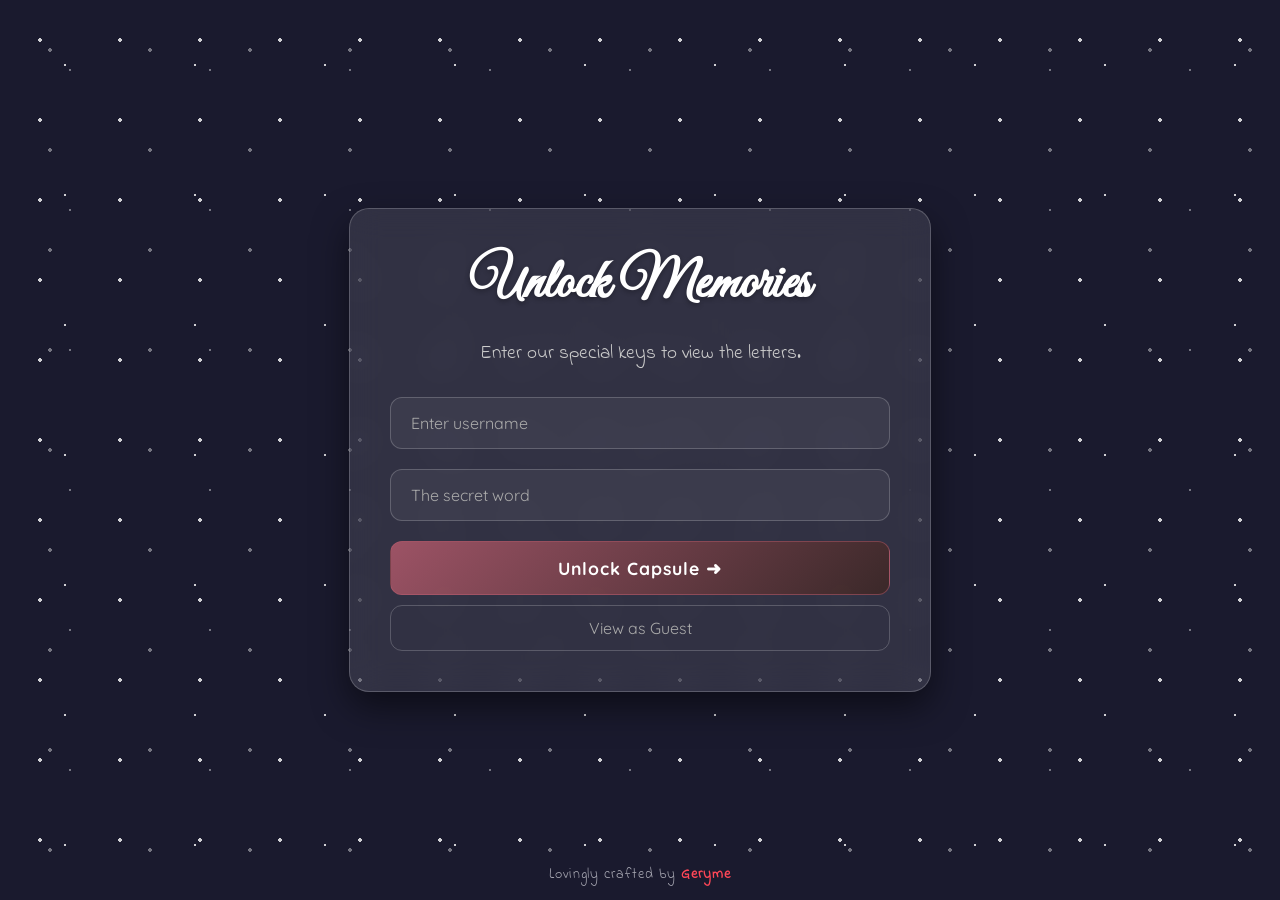
==== login.html @ 2a825312 "[init] Memory Capsule frontend UI, secure routing, and animations" ====
<!DOCTYPE html>
<html lang="en">
<head>
  <meta charset="UTF-8" />
  <meta name="viewport" content="width=device-width, initial-scale=1.0" />
  <title>Unlock Memory Capsule</title>
  <link rel="stylesheet" href="style.css" />
  <link href="https://fonts.googleapis.com/css?family=Indie+Flower" rel="stylesheet" type="text/css" />
  <link href="https://fonts.googleapis.com/css2?family=Quicksand:wght@300;400;500;600;700&display=swap" rel="stylesheet">
  <link rel="icon" href="favicons/fav1.png" type="image/png" />
</head>
<body>
  <div class="stars"></div>

  <div class="gallery-container">
    
    <div class="header">
      <h1>Unlock Memories</h1>
      <p>Enter our special keys to view the letters.</p>
    </div>

    <form id="loginForm" class="login-form">
      <input type="text" id="username" class="login-input" placeholder="Enter username" required />
      <input type="password" id="password" class="login-input" placeholder="The secret word" required />
      
      <div id="errorText" class="error-msg">Incorrect password, please try again.</div>
      
      <button type="submit" class="login-btn">Unlock Capsule ➜</button>
      <button type="button" id="guestBtn" class="guest-btn">View as Guest</button>
    </form>
    
  </div>

  <footer>
    <p>Lovingly crafted by <a href="#" id="name-link">Geryme</a></p>
  </footer>

  <script>
    const form = document.getElementById('loginForm');
    const errorText = document.getElementById('errorText');
    const guestBtn = document.getElementById('guestBtn');

    form.addEventListener('submit', async function(e) {
      e.preventDefault();
      
      const user = document.getElementById('username').value;
      const pass = document.getElementById('password').value;
      
      const BACKEND_URL = 'https://project-chrono-backend.vercel.app/api/login';

      try {
        const response = await fetch(BACKEND_URL, {
          method: 'POST',
          headers: {
            'Content-Type': 'application/json'
          },
          body: JSON.stringify({ username: user, password: pass })
        });

        const data = await response.json();

        if (response.ok && data.success) {
          // Store auth token and redirect on success
          localStorage.setItem('memoryCapsuleToken', data.token);
          window.location.href = 'index.html'; 
        } else {
          // Trigger catch block on failed auth
          throw new Error('Unauthorized');
        }
      } catch (error) {
        // Display error state and animate form
        errorText.style.display = 'block';
        
        form.style.transform = 'translateX(5px)';
        setTimeout(() => form.style.transform = 'translateX(-5px)', 50);
        setTimeout(() => form.style.transform = 'translateX(5px)', 100);
        setTimeout(() => form.style.transform = 'translateX(0)', 150);
      }
    });

    guestBtn.addEventListener('click', function() {
      // Clear any existing token to ensure guest state, then redirect
      localStorage.removeItem('memoryCapsuleToken');
      window.location.href = 'index.html';
    });
  </script>
</body>
</html>
---- style.css ----
@import url("https://fonts.googleapis.com/css2?family=Great+Vibes&display=swap");

body {
  height: 100vh;
  width: 100vw;
  background: #1a1a2e; /* Darker space blue */
  overflow: hidden;
  margin: 0;
  padding: 0;
  font-family: 'Quicksand', sans-serif;
  display: flex;
  justify-content: center;
  align-items: center;
}

/* --- STARRY BACKGROUND --- */
.stars, .stars::before, .stars::after {
  content: '';
  position: fixed;
  top: 0; left: 0; right: 0; bottom: 0;
  background: 
    radial-gradient(white 2px, transparent 2px),
    radial-gradient(white 1.5px, transparent 1.5px);
  z-index: -1;
}

.stars {
  background-size: 80px 80px, 130px 130px;
  animation: moveStars 200s linear infinite, twinkle 4s ease-in-out infinite alternate;
  opacity: 0.8;
}

.stars::before {
  background-size: 100px 100px, 140px 140px;
  animation: moveStarsBefore 300s linear infinite reverse, twinkle 6s ease-in-out infinite alternate;
  opacity: 0.5;
}

@keyframes moveStars { from { background-position: 0 0; } to { background-position: 500px 500px; } }
@keyframes moveStarsBefore { from { background-position: 0 0; } to { background-position: 550px 550px; } }
@keyframes twinkle { 0% { opacity: 0.3; } 100% { opacity: 1; } }


/* --- GALLERY CONTAINER --- */
.gallery-container {
  width: 500px;
  background: rgba(255, 255, 255, 0.1);
  backdrop-filter: blur(15px);
  border-radius: 20px;
  padding: 40px;
  box-shadow: 0 15px 35px rgba(0,0,0,0.5);
  border: 1px solid rgba(255, 255, 255, 0.2);
  text-align: center;
  animation: floatUp 1s ease-out;
}

@keyframes floatUp {
  from { opacity: 0; transform: translateY(30px); }
  to { opacity: 1; transform: translateY(0); }
}

.header h1 {
  font-family: 'Great Vibes', cursive;
  color: #fff;
  font-size: 3.5rem;
  margin: 0 0 10px 0;
  text-shadow: 0 2px 5px rgba(0,0,0,0.3);
}

.header p {
  color: #ccc;
  font-family: 'Indie Flower', cursive;
  font-size: 1.2rem;
  margin-bottom: 30px;
}

/* --- MEMORY LIST --- */
.memory-list {
  display: flex;
  flex-direction: column;
  gap: 15px;
}

/* --- MEMORY CARD --- */
.memory-card {
  display: flex;
  justify-content: space-between;
  align-items: center;
  background: rgba(255, 255, 255, 0.05);
  border: 1px solid rgba(255, 255, 255, 0.1);
  padding: 20px 25px;
  border-radius: 12px;
  text-decoration: none;
  transition: all 0.3s ease;
  position: relative;
  overflow: hidden;
}

.memory-card:hover {
  background: rgba(255, 255, 255, 0.15);
  transform: translateX(5px);
  border-color: rgba(255, 255, 255, 0.3);
  box-shadow: 0 5px 15px rgba(0,0,0,0.2);
}

/* Text Styling */
.card-title {
  display: flex;
  align-items: center;
  gap: 10px;
  font-size: 1.2rem;
  font-weight: 700;
  color: #fff;
}

.card-desc {
  color: #aaa;
  font-size: 0.9rem;
  margin-top: 5px;
  text-align: left;
}

.card-arrow {
  color: #fff;
  font-size: 1.2rem;
  opacity: 0.5;
  transition: opacity 0.3s;
}

.memory-card:hover .card-arrow {
  opacity: 1;
}

/* --- LATEST BADGE STYLE --- */
.latest {
  background: linear-gradient(135deg, rgba(184, 92, 110, 0.3), rgba(62, 39, 35, 0.3));
  border: 1px solid rgba(184, 92, 110, 0.5);
}

.badge {
  background: #ff4757;
  color: white;
  font-size: 0.7rem;
  padding: 2px 8px;
  border-radius: 10px;
  font-weight: bold;
  letter-spacing: 1px;
  box-shadow: 0 2px 5px rgba(255, 71, 87, 0.4);
  animation: pulseBadge 2s infinite;
}

@keyframes pulseBadge {
  0% { transform: scale(1); }
  50% { transform: scale(1.1); }
  100% { transform: scale(1); }
}

/* --- FOOTER NOTES --- */
.footer-note {
  margin-top: 30px;
  color: #666;
  font-size: 0.9rem;
  font-style: italic;
}

/* --- MAIN FOOTER (Your Name) --- */
footer {
  position: fixed;
  bottom: 15px;
  left: 0; width: 100%;
  text-align: center;
  /* Light color to match space theme */
  color: #a8a8b3; 
  font-size: 14px;
  z-index: 100;
  pointer-events: none; /* Allows clicking through if needed */
}

footer p {
  font-family: 'Indie Flower', cursive;
  margin: 0;
  letter-spacing: 1px;
}

footer a {
  color: #ff4757; /* Matches the badge color for consistency */
  text-decoration: none;
  font-weight: bold;
  pointer-events: auto; /* Re-enable clicking on your name link */
}

/* --- LOGIN FORM --- */
.login-form {
  display: flex;
  flex-direction: column;
  gap: 20px;
  margin-top: 10px;
}

.login-input {
  background: rgba(255, 255, 255, 0.05);
  border: 1px solid rgba(255, 255, 255, 0.2);
  padding: 15px 20px;
  border-radius: 12px;
  color: #fff;
  font-family: 'Quicksand', sans-serif;
  font-size: 1rem;
  outline: none;
  transition: all 0.3s ease;
}

.login-input::placeholder {
  color: #aaa;
}

.login-input:focus {
  background: rgba(255, 255, 255, 0.1);
  border-color: #ff4757; /* Matches your badge color */
  box-shadow: 0 0 10px rgba(255, 71, 87, 0.3);
}

.login-btn {
  background: linear-gradient(135deg, rgba(184, 92, 110, 0.8), rgba(62, 39, 35, 0.8));
  border: 1px solid rgba(184, 92, 110, 0.5);
  color: white;
  padding: 15px;
  border-radius: 12px;
  font-family: 'Quicksand', sans-serif;
  font-size: 1.1rem;
  font-weight: bold;
  cursor: pointer;
  transition: all 0.3s ease;
  letter-spacing: 1px;
}

.login-btn:hover {
  background: linear-gradient(135deg, rgba(184, 92, 110, 1), rgba(62, 39, 35, 1));
  transform: translateY(-2px);
  box-shadow: 0 5px 15px rgba(0,0,0,0.3);
}

.error-msg {
  color: #ff4757;
  font-size: 0.9rem;
  font-weight: 600;
  margin-top: -10px;
  display: none; /* Hidden by default */
}

.guest-btn {
  background: transparent;
  border: 1px solid rgba(255, 255, 255, 0.2);
  color: #aaa;
  padding: 12px;
  border-radius: 12px;
  font-family: 'Quicksand', sans-serif;
  font-size: 1rem;
  cursor: pointer;
  transition: all 0.3s ease;
  margin-top: -10px; /* Pulls it slightly closer to the main button */
}

.guest-btn:hover {
  background: rgba(255, 255, 255, 0.1);
  color: #fff;
  border-color: rgba(255, 255, 255, 0.5);
}

/* --- LOGOUT BUTTON --- */
.logout-btn {
    position: fixed; /* Or absolute, depending on your layout */
    top: 20px;
    right: 20px;
    padding: 10px 20px;
    background: rgba(255, 255, 255, 0.1);
    border: 1px solid rgba(255, 255, 255, 0.2);
    border-radius: 12px;
    color: #fecfef;
    font-family: 'Quicksand', sans-serif;
    font-size: 0.9rem;
    cursor: pointer;
    backdrop-filter: blur(5px);
    transition: all 0.3s ease;
}

.logout-btn:hover {
    background: rgba(255, 255, 255, 0.2);
    transform: translateY(-2px);
}
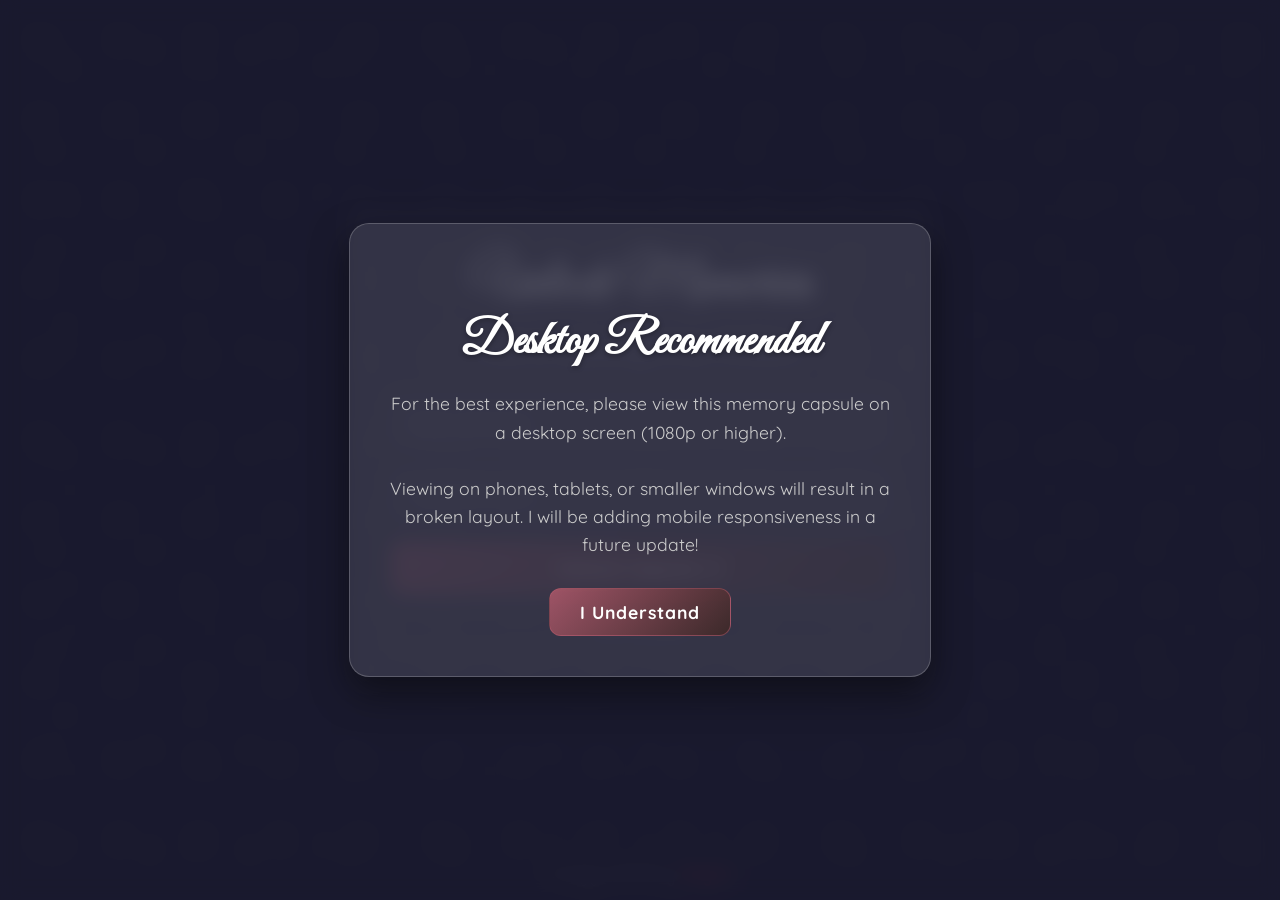
==== commit d4538570: "[UI] Add screen size warning pop-up to login page" ====
--- a/login.html
+++ b/login.html
@@ -10,6 +10,18 @@
   <link rel="icon" href="favicons/fav1.png" type="image/png" />
 </head>
 <body>
+  <div id="screen-warning-overlay" class="screen-warning-overlay">
+    <div class="screen-warning-box">
+      <h3 class="warning-title">Desktop Recommended</h3>
+      <p class="warning-message">
+        For the best experience, please view this memory capsule on a desktop screen (1080p or higher).
+        <br><br>
+        Viewing on phones, tablets, or smaller windows will result in a broken layout. I will be adding mobile responsiveness in a future update!
+      </p>
+      <button id="close-warning-btn" class="close-warning-btn">I Understand</button>
+    </div>
+  </div>
+
   <div class="stars"></div>
 
   <div class="gallery-container">
@@ -83,6 +95,24 @@
       localStorage.removeItem('memoryCapsuleToken');
       window.location.href = 'index.html';
     });
+
+    // --- SCREEN WARNING LOGIC ---
+    document.addEventListener('DOMContentLoaded', () => {
+      const warningOverlay = document.getElementById('screen-warning-overlay');
+      const closeBtn = document.getElementById('close-warning-btn');
+
+      if (!sessionStorage.getItem('screenWarningDismissed')) {
+        setTimeout(() => {
+          warningOverlay.classList.add('show');
+        }, 800); 
+      }
+
+      closeBtn.addEventListener('click', () => {
+        warningOverlay.classList.remove('show');
+        
+        sessionStorage.setItem('screenWarningDismissed', 'true');
+      });
+    });
   </script>
 </body>
 </html>
--- a/style.css
+++ b/style.css
@@ -286,4 +286,81 @@
 .logout-btn:hover {
     background: rgba(255, 255, 255, 0.2);
     transform: translateY(-2px);
+}
+
+/* --- SCREEN WARNING POP-UP --- */
+.screen-warning-overlay {
+  position: fixed;
+  top: 0; 
+  left: 0; 
+  width: 100vw; 
+  height: 100vh;
+  background: rgba(26, 26, 46, 0.85);
+  backdrop-filter: blur(10px);
+  -webkit-backdrop-filter: blur(10px);
+  z-index: 99999;
+  display: flex;
+  align-items: center;
+  justify-content: center;
+  opacity: 0;
+  pointer-events: none;
+  transition: opacity 0.6s ease;
+}
+
+.screen-warning-overlay.show {
+  opacity: 1;
+  pointer-events: auto;
+}
+
+.screen-warning-box {
+  background: rgba(255, 255, 255, 0.1);
+  border: 1px solid rgba(255, 255, 255, 0.2);
+  border-radius: 20px;
+  padding: 40px;
+  max-width: 500px;
+  width: 90%;
+  text-align: center;
+  box-shadow: 0 15px 35px rgba(0,0,0,0.5);
+  transform: translateY(30px);
+  transition: transform 0.6s ease;
+}
+
+.screen-warning-overlay.show .screen-warning-box {
+  transform: translateY(0);
+}
+
+.warning-title {
+  font-family: 'Great Vibes', cursive;
+  font-size: 3rem;
+  color: #fff;
+  margin-bottom: 15px;
+  text-shadow: 0 2px 5px rgba(0,0,0,0.3);
+}
+
+.warning-message {
+  font-family: 'Quicksand', sans-serif;
+  font-size: 1.1rem;
+  color: #ccc;
+  line-height: 1.6;
+  margin-bottom: 30px;
+}
+
+.close-warning-btn {
+  background: linear-gradient(135deg, rgba(184, 92, 110, 0.8), rgba(62, 39, 35, 0.8));
+  border: 1px solid rgba(184, 92, 110, 0.5);
+  color: white;
+  padding: 12px 30px;
+  border-radius: 12px;
+  font-family: 'Quicksand', sans-serif;
+  font-size: 1.1rem;
+  font-weight: bold;
+  cursor: pointer;
+  transition: all 0.3s ease;
+  letter-spacing: 1px;
+}
+
+.close-warning-btn:hover {
+  background: linear-gradient(135deg, rgba(184, 92, 110, 1), rgba(62, 39, 35, 1));
+  transform: translateY(-2px);
+  box-shadow: 0 5px 15px rgba(0,0,0,0.3);
 }
